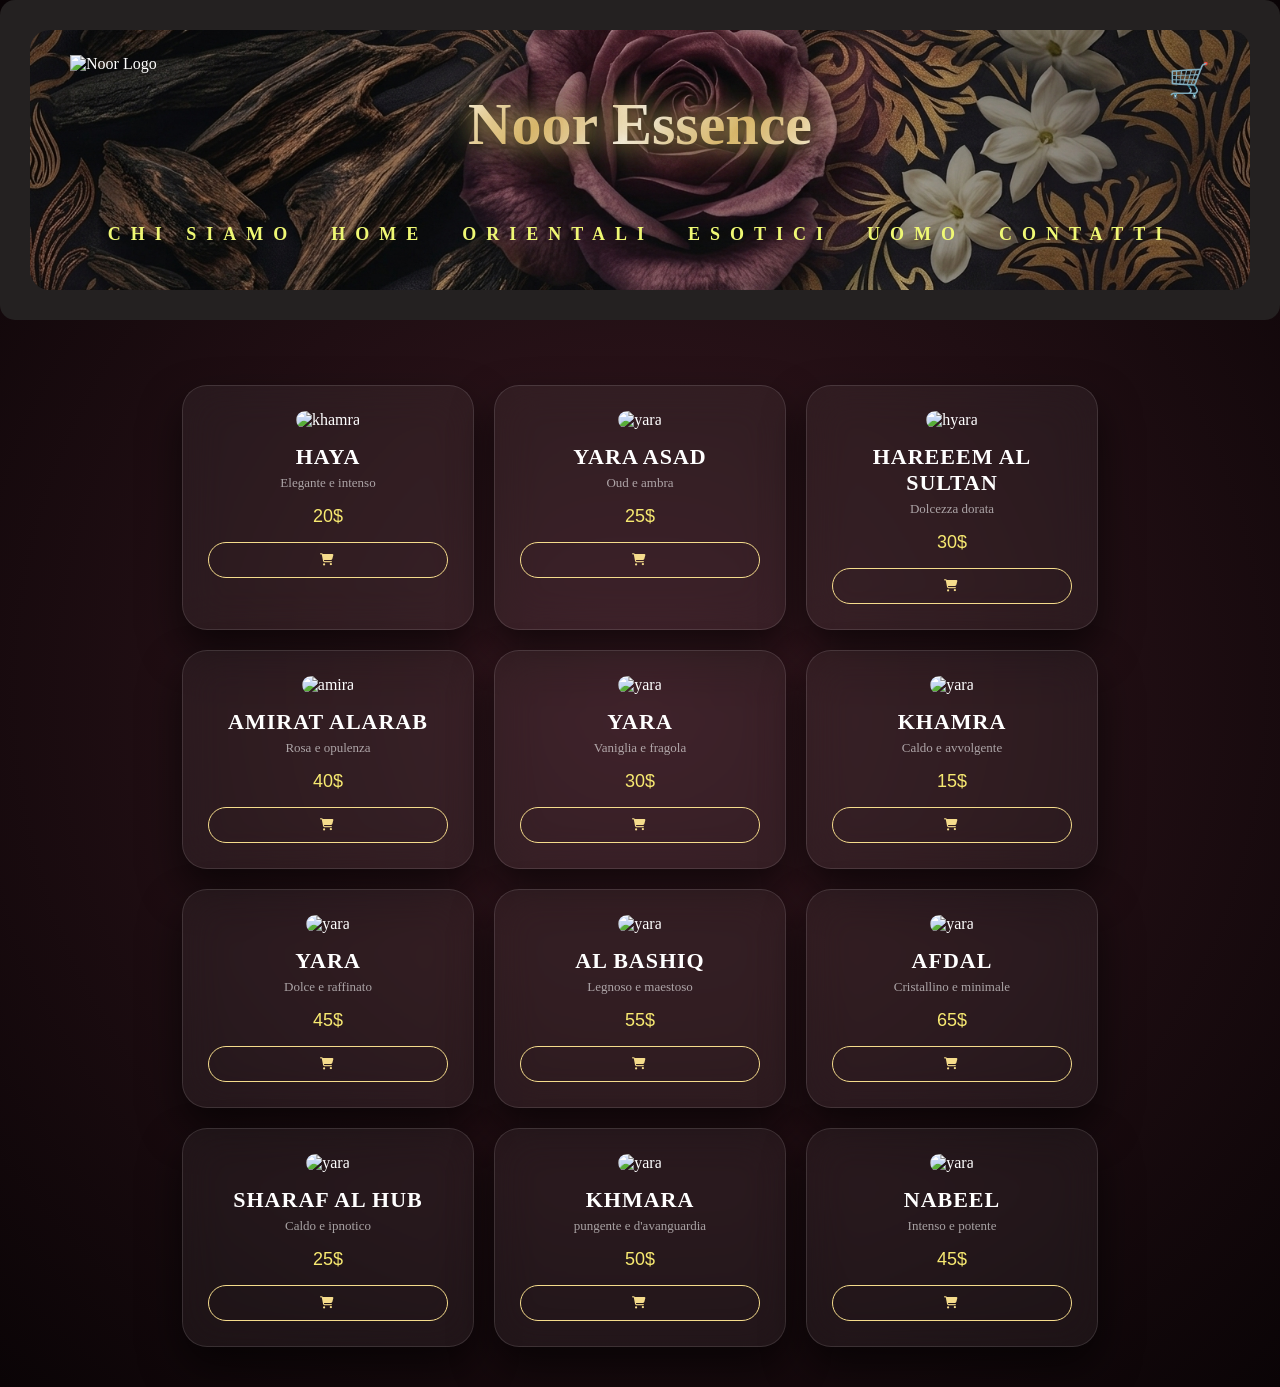
==== index.html @ a73ae92d "Rename profumi.html to index.html" ====
<!DOCTYPE html>
<html>
    <head> 
    <title> NOOR ESSENCE </title> 
    <link rel="stylesheet" href="noor.css">
    <link rel="stylesheet" href="https://cdnjs.cloudflare.com/ajax/libs/font-awesome/6.5.0/css/all.min.css">
 </head> 
 
 <body> 
    
    <header>
    <nav class="navbar">
        <img src="d:\progettositoweb\logo.png.png" alt="Noor Logo" class="nav-logo">

        <div class="nav-center-content">
            <h1 class="nav-title-sparkle" data-text="Noor Essence">Noor Essence</h1>
              
            <div class="nav-links">
               <a href="chisiamo.html">CHI SIAMO</a>
                <a href="#">HOME</a>
                <a href="orientali.html">ORIENTALI</a>
                <a href="esotici.html">ESOTICI</a>
                <a href="uomo.html">UOMO</a>
                <a href="contatti.html">CONTATTI</a>
               
            </div>
        </div>
        <a href="#" class="cart-absolute-btn">🛒</a>
       
    </nav>
</header>
 
       <section class="products">
    
        <div class="product">
    <img src="d:\progettositoweb\immagini\haya.jpg" width="300" alt="khamra"> 
    <h3>HAYA</h3>
    <p>Elegante e intenso</p>
    <span>20$</span>
    <button><i class="fa-solid fa-cart-shopping"></i></button>
     </div> 
        
    <div class="product">
      <img src="d:\progettositoweb\immagini\lattafa-asad.jpg" width="300" alt="yara">
      <h3>YARA ASAD</h3>
      <p>Oud e ambra</p>
      <span>25$</span>
      <button><i class="fa-solid fa-cart-shopping"></i></button>
    </div>

    <div class="product">
        <img src="d:\progettositoweb\immagini\hareem.jpg" width="300" alt="hyara">
        <h3>HAREEEM AL SULTAN</h3>
        <P>Dolcezza dorata</P>
        <span>30$</span>
        <button><i class="fa-solid fa-cart-shopping"></i></button>
    </div>

    <div class="product">
        <img src="d:\progettositoweb\immagini\amira.jfif" width="300" alt="amira">
        <h3>AMIRAT ALARAB</h3>
        <p>Rosa e opulenza</p>
        <span>40$</span>
        <button><i class="fa-solid fa-cart-shopping"></i></button>
    </div>

    <div class="product">
        <img src="d:\progettositoweb\immagini\Lattafa-Yara-Candy-2.jpg" width="300" alt="yara">
        <h3>YARA</h3>
        <p>Vaniglia e fragola</p>
        <span>30$</span>
        <button><i class="fa-solid fa-cart-shopping"></i></button>
    </div>

    <div class="product">
        <img src="d:\progettositoweb\immagini\khamra.jfif" width="300"  alt="yara">
        <h3>KHAMRA</h3>
        <p>Caldo e avvolgente</p>
        <span>15$</span>
        <button><i class="fa-solid fa-cart-shopping"></i></button>
    </div>

    <div class="product">
        <img src="d:\progettositoweb\immagini\yara.webp" width="300"  alt="yara">
        <h3>YARA</h3>
        <p>Dolce e raffinato</p>
        <span>45$</span>
        <button><i class="fa-solid fa-cart-shopping"></i></button>
    </div>

    <div class="product">
        <img src="d:\progettositoweb\immagini\nabeel.jfif" width="300"  alt="yara">
        <h3>AL BASHIQ</h3>
        <p>Legnoso e maestoso</p>
        <span>55$</span>
        <button><i class="fa-solid fa-cart-shopping"></i></button>
    </div>

    <div class="product">
        <img src="d:\progettositoweb\immagini\afdal.jpg" width="300"  alt="yara">
        <h3>AFDAL</h3>
        <p>Cristallino e minimale</p>
        <span>65$</span>
        <button><i class="fa-solid fa-cart-shopping"></i></button>
    </div>

    <div class="product">
        <img src="d:\progettositoweb\immagini\SHARAFALHUBB100ML_24a69412-b9f1-4454-bce2-7db16e980c9b-1.jpg" width="300"  alt="yara">
        <h3>SHARAF AL HUB</h3>
        <p>Caldo e ipnotico</p>
        <span>25$</span>
        <button><i class="fa-solid fa-cart-shopping"></i></button>
    </div>

    <div class="product">
        <img src="d:\progettositoweb\immagini\khmara2.jpg" width="300"  alt="yara">
        <h3>KHMARA</h3>
        <p>pungente e d'avanguardia</p>
        <span>50$</span>
        <button><i class="fa-solid fa-cart-shopping"></i></button>
    </div>

    <div class="product">
        <img src="d:\progettositoweb\immagini\uomo.webp" width="300"  alt="yara">
        <h3>NABEEL</h3>
        <p>Intenso e potente</p>
        <span>45$</span>
        <button><i class="fa-solid fa-cart-shopping"></i></button>
    </div>


</section> 



</body>
 </html>

</body>
 </html>
---- noor.css ----
body {
    /* Un gradiente scuro ma caldo che va dal grigio antracite al nero profondo */
    background: radial-gradient(circle at center, #361820 0%, #0a0406 100%) !important;
    margin: 0;
    color: white;
}

/* --- SFONDO GENERALE (Con l'immagine che si intravede sotto) --- */
.main-wrapper {
    background: linear-gradient(rgba(0, 0, 0, 0.4), rgba(5, 5, 5, 0.75)), url('sfondochisiamo.png') !important; 
    background-size: cover !important;
    background-position: center !important;
    background-attachment: fixed !important;
}

/* --- GRIGLIA PRODOTTI HOME --- */
.products {
    display: flex;
    flex-wrap: wrap;
    gap: 20px; /* Spazio aumentato per dare più respiro */
    justify-content: center;
    padding: 40px;
}

/* --- SCHEDE PRODOTTI ILLUMINATE (Vetro più visibile) --- */
.product {
    /* Schiarito lo sfondo del vetro per farlo staccare dal fondo nero */
    background: rgba(255, 255, 255, 0.05) !important;
    backdrop-filter: blur(20px) !important;
    -webkit-backdrop-filter: blur(20px) !important;
    
    /* Bordo più visibile per accentuare l'effetto cristallo */
    border: 1px solid rgba(255, 255, 255, 0.12) !important;
    border-radius: 25px !important;
    width: 240px;
    padding: 25px;
    text-align: center;
    
    /* Ombra più morbida e larga per far "fluttuare" la scheda */
    box-shadow: 0 20px 40px rgba(0, 0, 0, 0.6) !important;
    transition: transform 0.4s cubic-bezier(0.165, 0.84, 0.44, 1), box-shadow 0.4s ease, border-color 0.4s ease;
}

/* Effetto Hover elegante: la scheda si illumina d'oro */
.product:hover {
    transform: translateY(-8px);
    background: rgba(255, 255, 255, 0.07) !important;
    border-color: rgba(245, 220, 140, 0.4) !important; /* Il riflesso diventa dorato */
    box-shadow: 0 25px 50px rgba(245, 220, 140, 0.08) !important; /* Bagliore dorato soffuso */
}

.product img {
    width: 100%;
    height: 200px;
    object-fit: cover;
    border-radius: 15px;
}

/* Titoli dei profumi nella Home */
.product h3 {
    font-family: 'Playfair Display', serif !important;
    color: #ffffff !important;
    font-size: 22px;
    margin: 15px 0 5px 0;
    letter-spacing: 1px;
}

/* Prezzo e info in Oro */
.product span {
    display: block;
    margin-top: 5px;
    font-weight: 500;
    color: #f7e971 !important; /* Oro Noor Essence */
    font-family: 'Montserrat', sans-serif;
    font-size: 18px;
}

/* Descrizioni o note sotto il titolo */
.product p {
    color: rgba(255, 255, 255, 0.6);
    font-size: 13px;
    margin: 5px 0 15px 0;
}

/* --- PULSANTE "SCOPRI L'ESSENZA" UNIFORMATO --- */
.product button, .buy-btn {
    background: transparent !important;
    border: 1px solid #f5dc8c !important; /* Bordo oro */
    color: #f5dc8c !important; /* Testo oro */
    padding: 10px 30px;
    border-radius: 50px !important; /* Ovale elegante */
    cursor: pointer;
    font-family: 'Montserrat', sans-serif;
    font-size: 12px;
    letter-spacing: 2px;
    text-transform: uppercase;
    transition: all 0.3s ease;
    width: 100%;
    margin-top: 15px;
}

.product button:hover, .buy-btn:hover {
    background: #f5dc8c !important; /* Si riempie d'oro */
    color: #0a0a0a !important; /* Il testo diventa nero */
    box-shadow: 0 0 15px rgba(245, 220, 140, 0.4);
    transform: scale(1.02);
}

/* --- HEADER PRINCIPALE --- */
header {
    background-color: rgb(36, 33, 33);
    color: rgb(255, 255, 255);
    padding: 30px;
    text-align: center;
    font-family: Cambria, Cochin, Georgia, Times, 'Times New Roman', serif;
    border-radius: 15px !important;       
    overflow: hidden !important;          
    margin-bottom: 25px;
}

header h1 {
    font-size: 70px;
}

/* --- NAVBAR CON BANNER INTEGRATO --- */
.navbar {
    background-image: url("Gemini_Generated_Image_iby6pbiby6pbiby6.png") !important;
    background-size: cover !important;
    background-position: center !important;
    background-repeat: no-repeat !important;
    border-radius: 20px !important;
    overflow: hidden !important;
    position: relative !important;
    width: 100%;
    min-height: 260px; 
    padding: 30px 40px;
    box-sizing: border-box;
    display: block !important; 
}

.nav-logo {
    position: absolute !important;
    top: 25px !important;
    left: 40px !important;
    height: 90px !important; 
    width: auto !important;
    z-index: 999 !important;
}

.nav-center-content {
    display: flex !important;
    flex-direction: column !important; 
    align-items: center !important;
    justify-content: center !important;
    width: 100%;
    text-align: center;
    margin-top: 30px;
}

.nav-links a {
    display: inline-block;
    color: rgb(239, 248, 116);
    margin: 0 15px;
    text-decoration: none;
    font-weight: bold;
    transition: 0.3s ease;
    letter-spacing: 10px; 
    font-size: 18px;
    margin-top: 30px;
}

.nav-links a:hover {
    transform: scale(1.1);
    color: #ffffff; 
    text-decoration: underline;
}

.nav-title-sparkle {
    font-family: 'Times New Roman', serif;
    font-size: 60px;
    font-weight: bold;
    margin: 0 0 35px 0; 
    position: relative;
    display: inline-block;
    background: linear-gradient(135deg, #fffbf0 0%, #dfba6b 25%, #ffffff 50%, #dfba6b 75%, #fffbf0 100%);
    -webkit-background-clip: text;
    -webkit-text-fill-color: transparent;
    filter: drop-shadow(0px 2px 3px rgba(0, 0, 0, 0.9));
}

.nav-title-sparkle::before {
    content: attr(data-text);
    position: absolute;
    left: 0;
    top: 0;
    width: 100%;
    height: 100%;
    z-index: -1;
    text-shadow: 0 0 25px rgba(223, 186, 107, 0.9), 0 0 50px rgba(223, 186, 107, 0.6), 0 0 70px rgba(35, 161, 235, 0.3);
    -webkit-text-fill-color: transparent;
}
/* --- IL CARRELLO IN ALTO A DESTRA SENZA BUG --- */
.cart-absolute-btn {
    position: absolute !important;
    top: 30px !important;       /* Stessa altezza del tuo logo a sinistra */
    right: 40px !important;     /* Allineato perfettamente al bordo destro */
    font-size: 34px !important; /* Bello grande, bianco e visibile */
    color: #ffffff !important;
    text-decoration: none !important;
    z-index: 9999 !important;   /* Lo tiene sopra l'immagine dei petali così si può cliccare */
    transition: all 0.3s ease !important;
    cursor: pointer;
}

/* Effetto quando ci passi sopra con il mouse */
.cart-absolute-btn:hover {
    color: #ffc60c !important; /* Diventa dell'oro di Noor Essence */
    transform: scale(1.15);    /* Un leggero zoom elegante */
}



/* ==========================================================
   STILI PER LA PAGINA CHI SIAMO (NON TOCCATI, COME RICHIESTO)
   ========================================================== */
.main-wrapper {
    background: linear-gradient(rgba(0,0,0,0.7), rgba(0,0,0,0.7)), url('d:\progettositoweb\Gemini_Generated_Image_iby6pbiby6pbiby6.png'); 
    background-size: cover;
    background-position: center;
    background-attachment: fixed;
    min-height: 100vh;
    display: flex;
    flex-direction: column;
    align-items: center;
}

.about-section {
    margin: 60px 20px;
    padding: 50px;
    max-width: 900px;
    background: rgba(255, 255, 255, 0.05);
    backdrop-filter: blur(15px);
    border: 1px solid rgba(255, 255, 255, 0.1);
    border-radius: 40px;
    text-align: center;
    box-shadow: 0 20px 50px rgba(0,0,0,0.5);
}

.about-section h2 {
    font-family: 'Playfair Display', serif;
    font-size: 45px;
    color: #f5dc8c;
    margin-bottom: 30px;
    letter-spacing: 2px;
    text-transform: uppercase;
}

.about-section p {
    font-size: 20px;
    line-height: 1.8;
    color: #e0e0e0;
    font-weight: 300;
}

.gold-divider {
    width: 80px;
    height: 2px;
    background: linear-gradient(90deg, transparent, #f5dc8c, transparent);
    margin: 0 auto 30px;
}

.quote {
    font-family: 'Playfair Display', serif;
    font-style: italic;
    font-size: 24px;
    color: #f5dc8c;
    margin-top: 40px;
    display: block;
}

@media (max-width: 768px) {
    .about-section { padding: 30px 20px; margin: 30px 15px; }
    .about-section h2 { font-size: 30px; }
    .about-section p { font-size: 16px; }
}
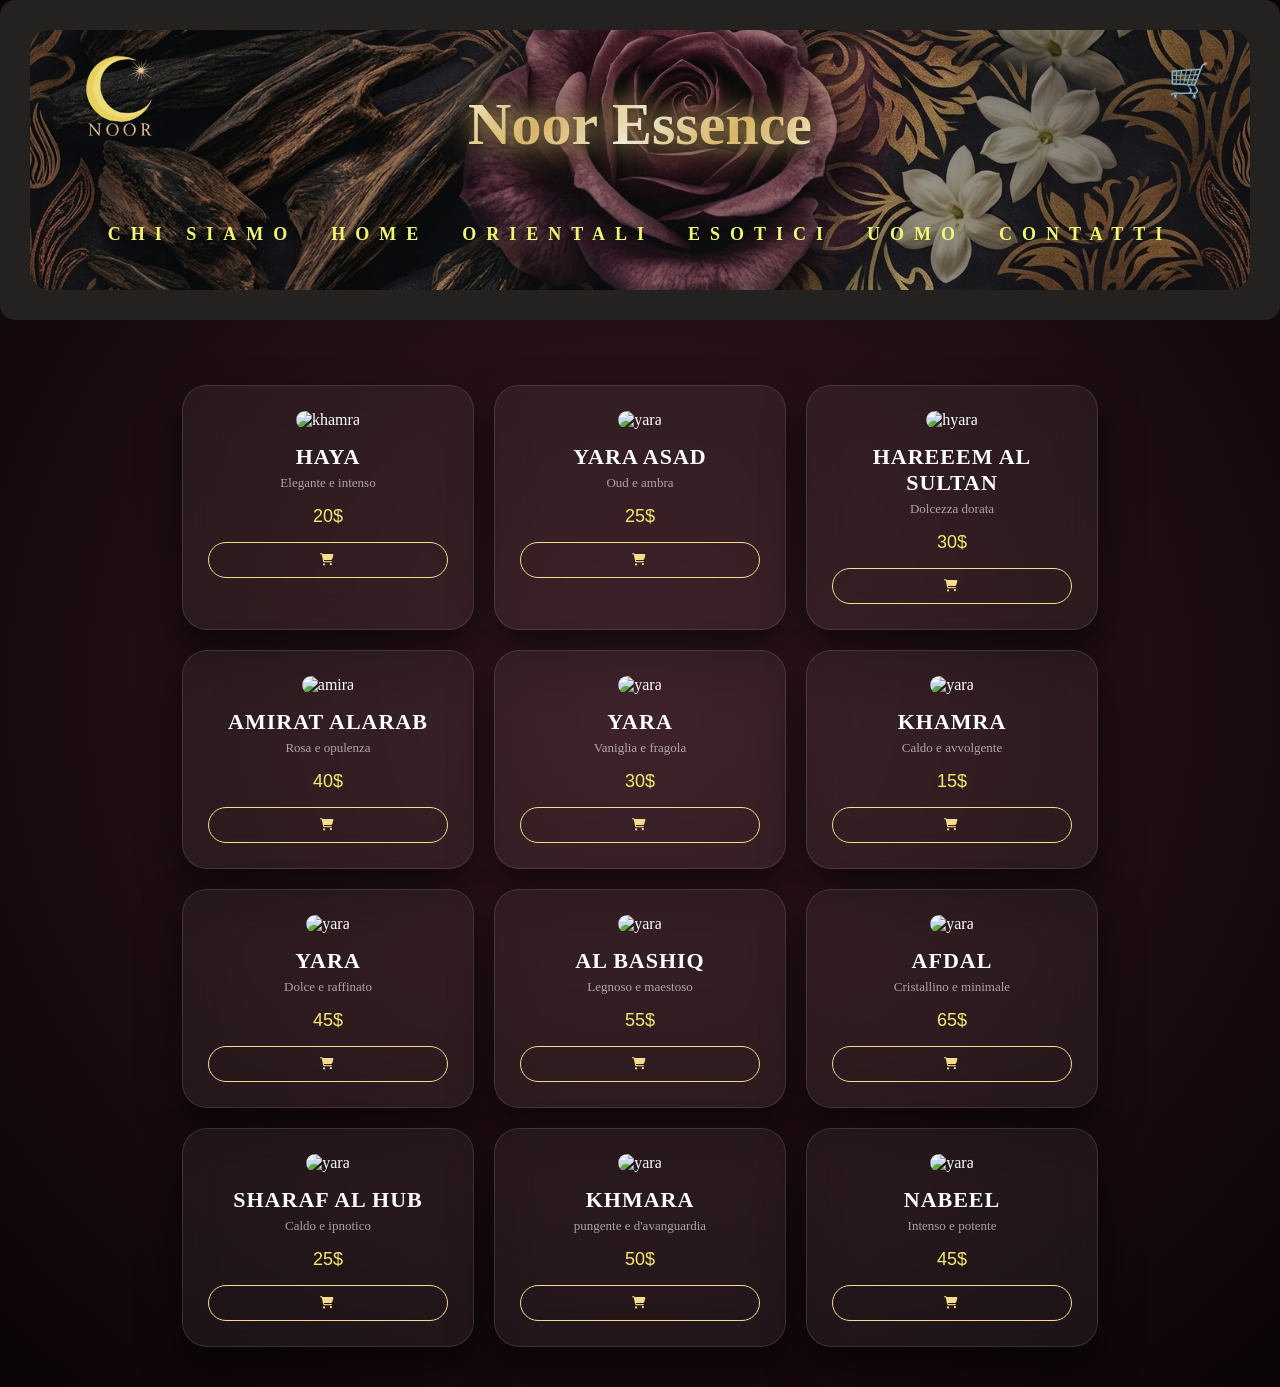
==== commit ed44afa7: "Add files via upload" ====
--- a/index.html
+++ b/index.html
@@ -10,14 +10,14 @@
     
     <header>
     <nav class="navbar">
-        <img src="d:\progettositoweb\logo.png.png" alt="Noor Logo" class="nav-logo">
+        <img src="logo.png.png" alt="Noor Logo" class="nav-logo">
 
         <div class="nav-center-content">
             <h1 class="nav-title-sparkle" data-text="Noor Essence">Noor Essence</h1>
               
             <div class="nav-links">
                <a href="chisiamo.html">CHI SIAMO</a>
-                <a href="#">HOME</a>
+                <a href="index.html">HOME</a>
                 <a href="orientali.html">ORIENTALI</a>
                 <a href="esotici.html">ESOTICI</a>
                 <a href="uomo.html">UOMO</a>
@@ -33,7 +33,7 @@
        <section class="products">
     
         <div class="product">
-    <img src="d:\progettositoweb\immagini\haya.jpg" width="300" alt="khamra"> 
+    <img src="immagini/haya.jpg" width="300" alt="khamra"> 
     <h3>HAYA</h3>
     <p>Elegante e intenso</p>
     <span>20$</span>
@@ -41,7 +41,7 @@
      </div> 
         
     <div class="product">
-      <img src="d:\progettositoweb\immagini\lattafa-asad.jpg" width="300" alt="yara">
+      <img src="immagini/lattafa-asad.jpg" width="300" alt="yara">
       <h3>YARA ASAD</h3>
       <p>Oud e ambra</p>
       <span>25$</span>
@@ -49,7 +49,7 @@
     </div>
 
     <div class="product">
-        <img src="d:\progettositoweb\immagini\hareem.jpg" width="300" alt="hyara">
+        <img src="immagini/hareem.jpg" width="300" alt="hyara">
         <h3>HAREEEM AL SULTAN</h3>
         <P>Dolcezza dorata</P>
         <span>30$</span>
@@ -57,7 +57,7 @@
     </div>
 
     <div class="product">
-        <img src="d:\progettositoweb\immagini\amira.jfif" width="300" alt="amira">
+        <img src="immagini/amira.jfif" width="300" alt="amira">
         <h3>AMIRAT ALARAB</h3>
         <p>Rosa e opulenza</p>
         <span>40$</span>
@@ -65,7 +65,7 @@
     </div>
 
     <div class="product">
-        <img src="d:\progettositoweb\immagini\Lattafa-Yara-Candy-2.jpg" width="300" alt="yara">
+        <img src="immagini/Lattafa-Yara-Candy-2.jpg" width="300" alt="yara">
         <h3>YARA</h3>
         <p>Vaniglia e fragola</p>
         <span>30$</span>
@@ -73,7 +73,7 @@
     </div>
 
     <div class="product">
-        <img src="d:\progettositoweb\immagini\khamra.jfif" width="300"  alt="yara">
+        <img src="immagini/khamra.jfif" width="300"  alt="yara">
         <h3>KHAMRA</h3>
         <p>Caldo e avvolgente</p>
         <span>15$</span>
@@ -81,7 +81,7 @@
     </div>
 
     <div class="product">
-        <img src="d:\progettositoweb\immagini\yara.webp" width="300"  alt="yara">
+        <img src="immagini/yara.webp" width="300"  alt="yara">
         <h3>YARA</h3>
         <p>Dolce e raffinato</p>
         <span>45$</span>
@@ -89,7 +89,7 @@
     </div>
 
     <div class="product">
-        <img src="d:\progettositoweb\immagini\nabeel.jfif" width="300"  alt="yara">
+        <img src="immagini/nabeel.jfif" width="300"  alt="yara">
         <h3>AL BASHIQ</h3>
         <p>Legnoso e maestoso</p>
         <span>55$</span>
@@ -97,7 +97,7 @@
     </div>
 
     <div class="product">
-        <img src="d:\progettositoweb\immagini\afdal.jpg" width="300"  alt="yara">
+        <img src="immagini/afdal.jpg" width="300"  alt="yara">
         <h3>AFDAL</h3>
         <p>Cristallino e minimale</p>
         <span>65$</span>
@@ -105,7 +105,7 @@
     </div>
 
     <div class="product">
-        <img src="d:\progettositoweb\immagini\SHARAFALHUBB100ML_24a69412-b9f1-4454-bce2-7db16e980c9b-1.jpg" width="300"  alt="yara">
+        <img src="immagini/SHARAFALHUBB100ML_24a69412-b9f1-4454-bce2-7db16e980c9b-1.jpg" width="300"  alt="yara">
         <h3>SHARAF AL HUB</h3>
         <p>Caldo e ipnotico</p>
         <span>25$</span>
@@ -113,7 +113,7 @@
     </div>
 
     <div class="product">
-        <img src="d:\progettositoweb\immagini\khmara2.jpg" width="300"  alt="yara">
+        <img src="immagini/khmara2.jpg" width="300"  alt="yara">
         <h3>KHMARA</h3>
         <p>pungente e d'avanguardia</p>
         <span>50$</span>
@@ -121,7 +121,7 @@
     </div>
 
     <div class="product">
-        <img src="d:\progettositoweb\immagini\uomo.webp" width="300"  alt="yara">
+        <img src="immagini/uomo.webp" width="300"  alt="yara">
         <h3>NABEEL</h3>
         <p>Intenso e potente</p>
         <span>45$</span>
@@ -137,4 +137,4 @@
  </html>
 
 </body>
- </html>
+ </html>
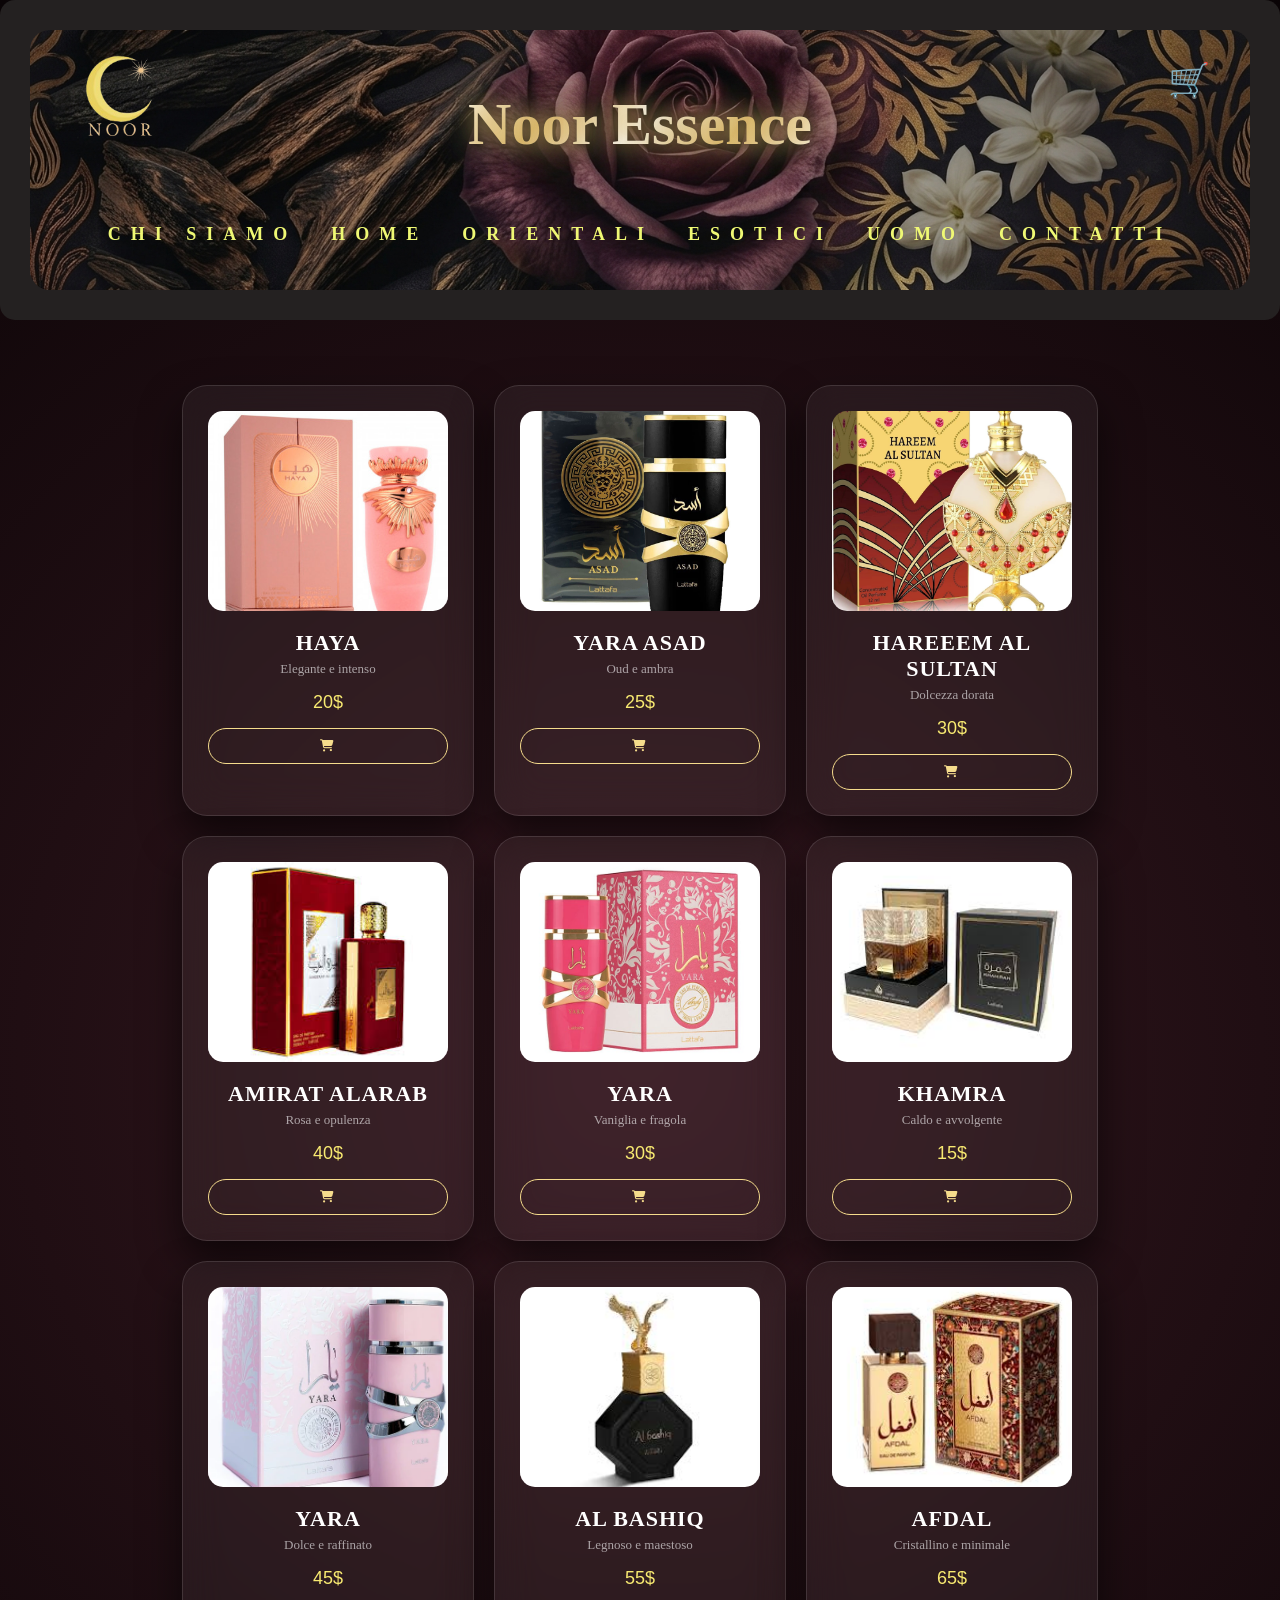
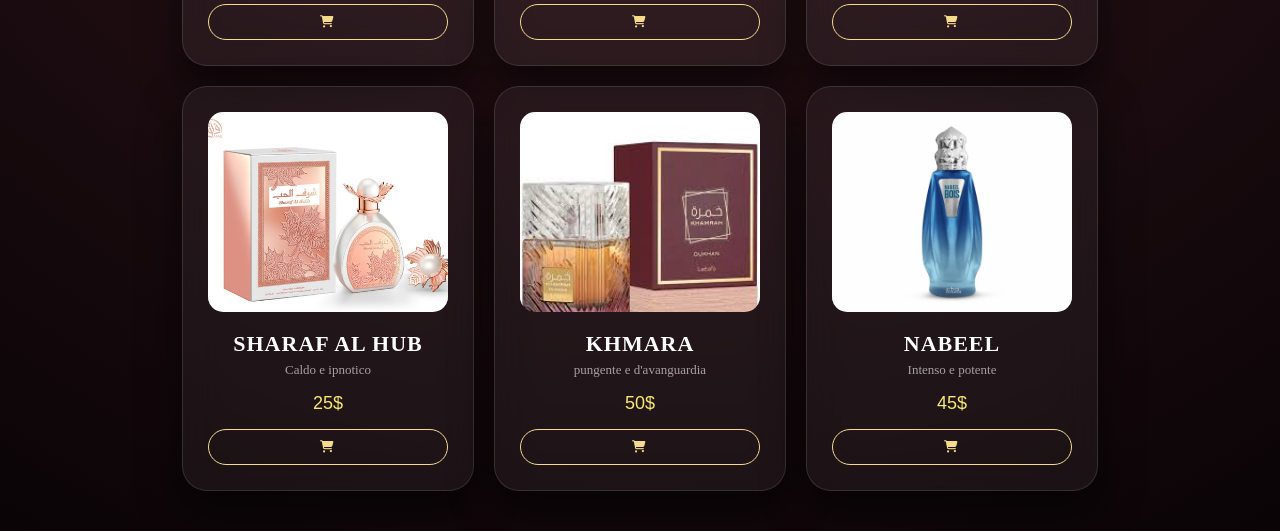
==== commit a8283f11: "Add files via upload" ====
--- a/index.html
+++ b/index.html
@@ -1,6 +1,9 @@
 <!DOCTYPE html>
 <html>
     <head> 
+        <script type="text/javascript" 
+        src="https://embeds.iubenda.com/widgets/3edede56-dad0-4b89-92db-e15ba53be84f.js">
+    </script>
     <title> NOOR ESSENCE </title> 
     <link rel="stylesheet" href="noor.css">
     <link rel="stylesheet" href="https://cdnjs.cloudflare.com/ajax/libs/font-awesome/6.5.0/css/all.min.css">
